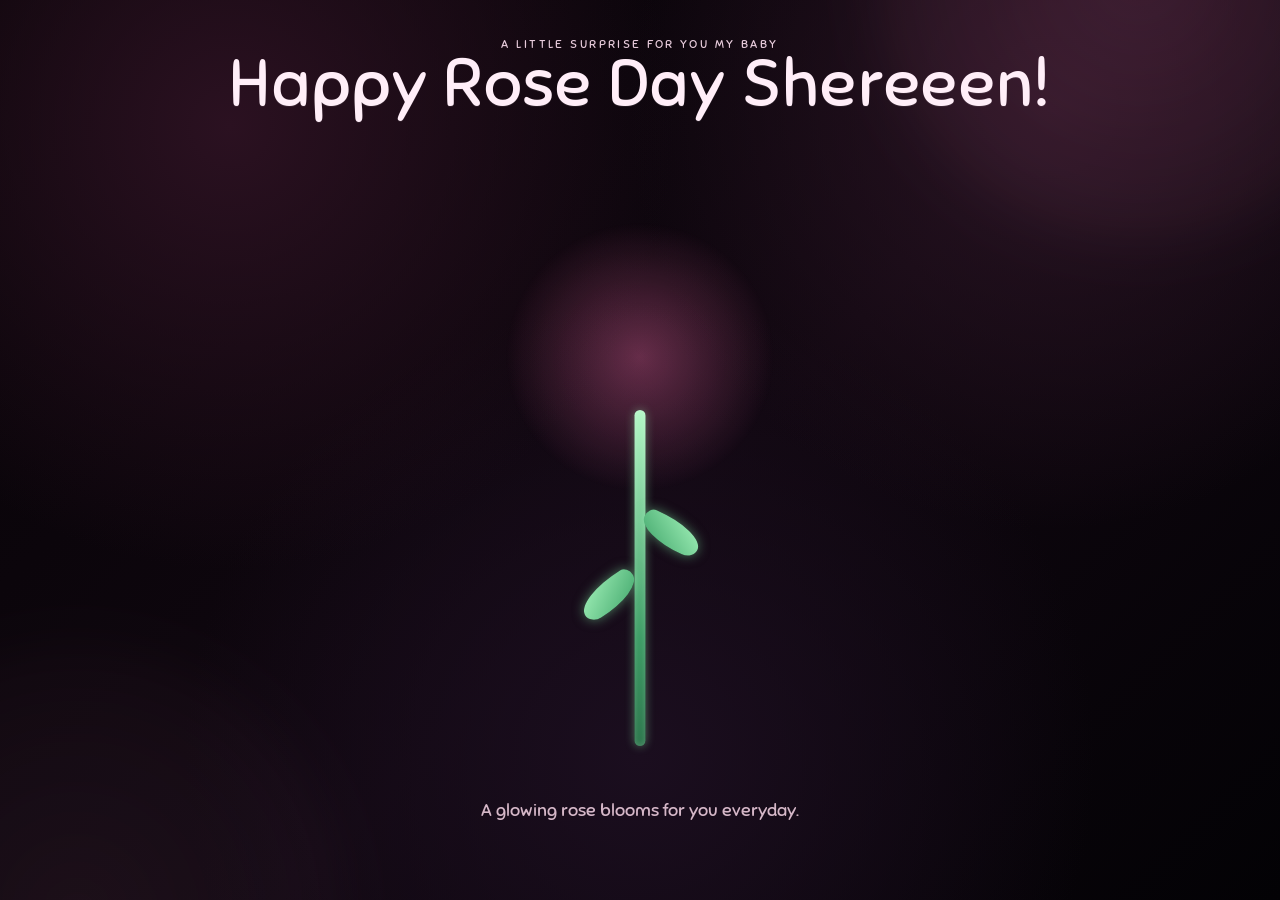
==== rose-day.html @ c00d2309 "first commit" ====
﻿<!DOCTYPE html>
<html lang="en">
<head>
<meta charset="UTF-8">
<meta name="viewport" content="width=device-width, initial-scale=1.0">
<title>Rose Day</title>
<style>
@import url("https://fonts.googleapis.com/css2?family=Sniglet:wght@400;800&display=swap");

:root{
  --bg-1:#060306;
  --bg-2:#100710;
  --bg-3:#030205;
  --pink-100:#ffeef8;
  --pink-200:#ffd7eb;
  --pink-300:#ffb6d8;
  --pink-400:#ff7db9;
  --pink-500:#de4f92;
  --rose-red:#be145f;
  --leaf-1:#88db9d;
  --leaf-2:#2f8c58;
  --ink:#fff6fb;
  --panel:rgba(255, 255, 255, 0.08);
  --panel-stroke:rgba(255, 255, 255, 0.2);
  --shadow:0 16px 40px rgba(0, 0, 0, .48);
}

*{
  box-sizing:border-box;
}

html,
body{
  margin:0;
  width:100%;
  height:100%;
  min-height:100dvh;
  overflow:hidden;
}

body{
  font-family:"Sniglet", "Comic Sans MS", cursive;
  color:var(--ink);
  background:
    radial-gradient(circle at 18% 14%, #2b1121 0%, transparent 34%),
    radial-gradient(circle at 82% 12%, #281322 0%, transparent 32%),
    radial-gradient(circle at 50% 84%, #1b0e1f 0%, transparent 46%),
    linear-gradient(135deg, var(--bg-1), var(--bg-2) 54%, var(--bg-3) 100%);
}

body::before,
body::after{
  content:"";
  position:fixed;
  width:42vmax;
  height:42vmax;
  border-radius:50%;
  pointer-events:none;
  filter:blur(22px);
  opacity:.24;
  mix-blend-mode:screen;
}

body::before{
  top:-23vmax;
  right:-10vmax;
  background:radial-gradient(circle, rgba(255,116,176,.55), rgba(255,116,176,0));
  animation:drift 14s ease-in-out infinite alternate;
}

body::after{
  bottom:-22vmax;
  left:-15vmax;
  background:radial-gradient(circle, rgba(255,150,202,.25), rgba(255,150,202,0));
  animation:drift 16s ease-in-out infinite alternate-reverse;
}

.ambient{
  position:fixed;
  inset:0;
  overflow:hidden;
  pointer-events:none;
  z-index:0;
}

#particleField .particle{
  position:absolute;
  bottom:-12vh;
  width:var(--size);
  height:var(--size);
  border-radius:50%;
  background:rgba(255, 232, 245, .82);
  box-shadow:0 0 12px rgba(255, 182, 220, .85);
  left:var(--left);
  opacity:.3;
  animation:particleFloat var(--dur) linear infinite;
  animation-delay:var(--delay);
}

#heartField{
  opacity:0;
  transition:opacity .8s ease;
}

body.after-first #heartField{
  opacity:.92;
}

.heartParticle{
  position:absolute;
  bottom:-14vh;
  width:var(--size);
  height:var(--size);
  left:var(--left);
  transform:rotate(45deg);
  background:linear-gradient(145deg, #ffcae4, #ff6db4);
  border-radius:3px;
  opacity:.7;
  filter:drop-shadow(0 0 10px rgba(255, 121, 184, .7));
  animation:heartFloat var(--dur) linear infinite;
  animation-delay:var(--delay);
}

.heartParticle::before,
.heartParticle::after{
  content:"";
  position:absolute;
  width:100%;
  height:100%;
  border-radius:50%;
  background:inherit;
}

.heartParticle::before{
  left:-50%;
}

.heartParticle::after{
  top:-50%;
}

.scene{
  position:absolute;
  inset:0;
  display:flex;
  flex-direction:column;
  align-items:center;
  justify-content:center;
  gap:16px;
  padding:
    calc(22px + env(safe-area-inset-top))
    calc(22px + env(safe-area-inset-right))
    calc(22px + env(safe-area-inset-bottom))
    calc(22px + env(safe-area-inset-left));
  overflow-y:auto;
  overflow-x:hidden;
  -webkit-overflow-scrolling:touch;
  overscroll-behavior:contain;
  opacity:0;
  pointer-events:none;
  transition:opacity .95s ease;
  z-index:1;
}

.scene > *{
  flex-shrink:0;
}

.scene.active{
  opacity:1;
  pointer-events:auto;
}

.sceneTag{
  margin:0;
  text-transform:uppercase;
  letter-spacing:.2em;
  font-size:.76rem;
  color:rgba(255, 225, 242, .9);
}

.sceneTitle{
  margin:0;
  font-family:"Sniglet", "Comic Sans MS", cursive;
  font-weight:400;
  font-size:clamp(2.3rem, 6.7vw, 4.2rem);
  letter-spacing:.02em;
  line-height:.95;
  color:var(--pink-100);
  text-shadow:0 1px 0 rgba(255, 255, 255, .08);
}

.panel{
  width:min(94vw, 970px);
  border-radius:30px;
  border:1px solid var(--panel-stroke);
  background:linear-gradient(165deg, rgba(255,255,255,.12), rgba(255,255,255,.04));
  box-shadow:var(--shadow);
  backdrop-filter:blur(6px);
  padding:26px clamp(16px, 3.7vw, 34px);
}

button.nextBtn{
  margin-top:16px;
  padding:11px 22px;
  border:none;
  border-radius:999px;
  font-family:"Sniglet", "Comic Sans MS", cursive;
  font-size:.95rem;
  font-weight:800;
  letter-spacing:.04em;
  text-transform:uppercase;
  color:#4e1730;
  background:linear-gradient(130deg, #ffe5f4, #ffbedf);
  box-shadow:
    0 0 0 1px rgba(255, 255, 255, .35) inset,
    0 6px 14px rgba(255, 96, 170, .28);
  cursor:pointer;
  transition:transform .2s ease, box-shadow .2s ease, opacity .2s ease;
}

button.nextBtn:hover{
  transform:translateY(-2px);
  box-shadow:
    0 0 0 1px rgba(255, 255, 255, .4) inset,
    0 8px 16px rgba(255, 96, 170, .35);
}

button.nextBtn:active{
  transform:translateY(0);
}

button.nextBtn:disabled{
  opacity:.45;
  cursor:not-allowed;
  transform:none;
}

#scene1{
  justify-content:flex-start;
  padding-top:36px;
}

.hero{
  text-align:center;
  margin-bottom:8px;
}

#roseStage{
  position:relative;
  width:min(92vw, 450px);
  height:min(74vh, 640px);
}

#roseAura{
  position:absolute;
  left:50%;
  top:34%;
  width:280px;
  height:280px;
  transform:translate(-50%, -50%);
  border-radius:50%;
  background:radial-gradient(circle, rgba(255,112,175,.36), rgba(255,112,175,0) 68%);
  animation:pulse 2.7s ease-in-out infinite;
}

#stem{
  position:absolute;
  left:50%;
  bottom:34px;
  width:11px;
  height:0;
  transform:translateX(-50%);
  border-radius:999px;
  background:linear-gradient(180deg, #b2f8c5, #3c9c64 68%, #2b754b 100%);
  box-shadow:
    0 0 10px rgba(148, 238, 173, .46),
    inset 0 0 6px rgba(255,255,255,.22);
  transition:height 3.45s cubic-bezier(.18,.82,.26,1);
}

.leaf{
  position:absolute;
  width:62px;
  height:30px;
  border-radius:86% 14% 80% 20% / 65% 35% 65% 35%;
  background:linear-gradient(145deg, #a3f2ba, #42a76c);
  box-shadow:0 0 12px rgba(130, 236, 164, .5);
  opacity:0;
  transition:opacity 1.1s ease 1s;
}

.leaf.left{
  left:50%;
  bottom:170px;
  transform:translateX(-100%) rotate(-32deg);
}

.leaf.right{
  left:50%;
  bottom:232px;
  transform:translateX(0) rotate(24deg) scaleX(-1);
}

#scene1.bloomed .leaf{
  opacity:1;
}

#roseHead{
  position:absolute;
  left:50%;
  top:34%;
  width:280px;
  height:280px;
  transform:translate(-50%, -50%);
  pointer-events:none;
  filter:drop-shadow(0 0 14px rgba(255, 93, 163, .34));
}

.petal{
  position:absolute;
  left:50%;
  top:50%;
  width:54px;
  height:72px;
  border-radius:54% 54% 44% 44% / 72% 72% 34% 34%;
  background:radial-gradient(circle at 35% 26%, #fff4fa 0%, #ffc7e1 45%, #f362a5 74%, #ad255d 100%);
  box-shadow:
    inset -3px -8px 10px rgba(108, 17, 56, .28),
    0 0 8px rgba(255, 114, 180, .24);
  transform-origin:50% 78%;
  opacity:0;
  will-change:transform;
}

.sceneHint{
  margin:2px 0 0 0;
  font-size:1.15rem;
  color:rgba(255, 221, 238, .82);
  text-shadow:none;
}

#scene2 .panel{
  text-align:center;
  width:min(92vw, 700px);
}

#tapFlowerWrap{
  display:flex;
  justify-content:center;
  margin-top:6px;
}

#tapFlower{
  position:relative;
  width:240px;
  height:260px;
  border:none;
  background:transparent;
  cursor:pointer;
  padding:0;
}

#tapFlower::before{
  content:"";
  position:absolute;
  left:50%;
  top:34%;
  width:142px;
  height:142px;
  transform:translate(-50%, -50%);
  border-radius:50%;
  background:radial-gradient(circle, rgba(255,145,200,.3), rgba(255,145,200,0) 70%);
}

#tapFlower.pulse{
  animation:tapPulse .3s ease;
}

.tapStem{
  position:absolute;
  left:50%;
  bottom:24px;
  width:9px;
  height:145px;
  transform:translateX(-50%);
  border-radius:999px;
  background:linear-gradient(180deg, #9aefb4, #2b8752);
  box-shadow:0 0 9px rgba(134, 234, 163, .42);
}

.tapStem::before,
.tapStem::after{
  content:"";
  position:absolute;
  width:42px;
  height:21px;
  border-radius:86% 14% 80% 20% / 65% 35% 65% 35%;
  background:linear-gradient(145deg, #a7f8c0, #47ab71);
}

.tapStem::before{
  right:3px;
  top:58px;
  transform:rotate(-32deg);
}

.tapStem::after{
  left:3px;
  top:92px;
  transform:rotate(28deg) scaleX(-1);
}

.tapHead{
  position:absolute;
  left:50%;
  top:35%;
  width:162px;
  height:162px;
  transform:translate(-50%, -50%);
  filter:drop-shadow(0 0 12px rgba(255, 104, 176, .36));
}

.tapPetal{
  position:absolute;
  left:50%;
  top:50%;
  width:28px;
  height:42px;
  border-radius:54% 54% 42% 42% / 70% 70% 30% 30%;
  background:radial-gradient(circle at 36% 24%, #fff4fb 0%, #ffc8e3 42%, #f46ea9 76%, #b92f6b 100%);
  box-shadow:0 0 5px rgba(255, 126, 189, .24);
  transform-origin:50% 82%;
}

.tapCenter{
  position:absolute;
  left:50%;
  top:50%;
  width:36px;
  height:36px;
  transform:translate(-50%, -50%);
  border-radius:50%;
  background:radial-gradient(circle at 30% 30%, #ffe6f4, #ff94c7 65%, #d04a84);
  box-shadow:0 0 8px rgba(255, 122, 185, .28);
}

#tapPrompt{
  margin:8px 0 0 0;
  color:rgba(255, 226, 241, .88);
  font-size:1rem;
}

.tapMessage{
  margin:8px auto 0 auto;
  min-height:64px;
  max-width:560px;
  padding:10px 14px;
  border-radius:16px;
  border:1px solid rgba(255,255,255,.25);
  background:rgba(255,255,255,.12);
  color:#fff8fc;
  font-size:1.18rem;
  line-height:1.25;
  opacity:.45;
  transform:translateY(4px);
  transition:opacity .28s ease, transform .28s ease;
}

.tapMessage.show{
  opacity:1;
  transform:translateY(0);
}

#scene3 .panel{
  width:min(92vw, 640px);
  text-align:center;
}

#envelopeWrap{
  position:relative;
  width:min(84vw, 370px);
  height:min(52vw, 228px);
  margin:8px auto 0 auto;
  perspective:1100px;
  cursor:pointer;
}

#envBody{
  position:absolute;
  inset:0;
  border-radius:12px;
  background:linear-gradient(155deg, #fff6fb, #ffd9eb);
  box-shadow:0 14px 30px rgba(42, 5, 22, .42);
  overflow:hidden;
}

#envBody::before{
  content:"";
  position:absolute;
  left:0;
  right:0;
  bottom:0;
  margin:auto;
  width:90%;
  height:68%;
  clip-path:polygon(0 0, 50% 68%, 100% 0, 100% 100%, 0 100%);
  background:#ffc8e1;
}

#envFlap{
  position:absolute;
  inset:0;
  border-radius:12px;
  background:linear-gradient(180deg, #ffd6e8, #ffb6d7);
  clip-path:polygon(0 0, 100% 0, 50% 62%);
  transform-origin:50% 0%;
  transition:transform .9s ease;
  z-index:4;
  backface-visibility:hidden;
}

#seal{
  position:absolute;
  left:50%;
  top:44%;
  width:44px;
  height:44px;
  transform:translate(-50%, -50%);
  border-radius:50%;
  background:radial-gradient(circle at 30% 30%, #ffd6ea, #f55b9e 70%, #bd1c63);
  box-shadow:0 0 16px rgba(247, 101, 165, .62);
  z-index:5;
  transition:opacity .45s ease, transform .45s ease;
}

#seal::before{
  content:"\2764";
  position:absolute;
  inset:0;
  display:grid;
  place-items:center;
  color:#fff1f8;
  font-size:1rem;
}

#letterCard{
  margin:14px auto 0 auto;
  width:min(86vw, 520px);
  max-height:0;
  overflow:hidden;
  opacity:0;
  transform:translateY(16px) scale(.95);
  padding:0 16px;
  border-radius:16px;
  background:linear-gradient(160deg, rgba(255,255,255,.92), rgba(255,239,247,.96));
  color:#732247;
  text-align:left;
  font-size:1.05rem;
  line-height:1.35;
  white-space:pre-line;
  box-shadow:0 14px 24px rgba(42, 8, 25, .25);
  transition:max-height .9s ease, opacity .55s ease .2s, transform .55s ease .2s, padding .5s ease;
}

.letterPanel.opened #envFlap{
  transform:rotateX(168deg);
}

.letterPanel.opened #seal{
  opacity:0;
  transform:translate(-50%, -48%) scale(.75);
}

.letterPanel.opened #letterCard{
  max-height:min(66vh, 420px);
  overflow-y:auto;
  -webkit-overflow-scrolling:touch;
  opacity:1;
  transform:translateY(0) scale(1);
  padding:16px 16px;
}

.nextHint{
  margin:6px 0 0 0;
  font-size:.92rem;
  color:rgba(255, 222, 239, .88);
}

#scene4 .panel,
#scene6 .panel,
#scene7 .panel{
  width:min(94vw, 980px);
}

.grid{
  display:grid;
  grid-template-columns:repeat(auto-fit, minmax(220px, 1fr));
  gap:18px;
  width:100%;
}

.songCard,
.featureCard,
.noteCard{
  border-radius:20px;
  border:1px solid rgba(255,255,255,.22);
  background:linear-gradient(150deg, rgba(255,255,255,.2), rgba(255,255,255,.08));
  box-shadow:0 12px 28px rgba(19, 2, 12, .45);
}

.songCard{
  padding:18px;
}

.songCard h4,
.featureCard p,
.quoteText,
.noteCard h4{
  font-family:"Sniglet", "Comic Sans MS", cursive;
  font-weight:400;
  letter-spacing:.02em;
}

.songCard h4{
  margin:0 0 5px 0;
  font-size:1.5rem;
  color:#ffe8f4;
}

.songCard p{
  margin:0 0 12px 0;
  color:rgba(255, 226, 241, .86);
}

.songControls{
  display:grid;
  grid-template-columns:auto 1fr auto;
  align-items:center;
  gap:10px;
}

.playBtn{
  border:none;
  border-radius:999px;
  padding:7px 11px;
  min-width:66px;
  font-family:"Sniglet", "Comic Sans MS", cursive;
  font-size:.8rem;
  background:#ffd6ea;
  color:#5a1e3a;
  cursor:pointer;
}

.progress{
  position:relative;
  height:8px;
  border-radius:999px;
  background:rgba(255, 255, 255, .2);
  overflow:hidden;
  cursor:pointer;
}

.progressFill{
  position:absolute;
  inset:0 auto 0 0;
  width:0%;
  border-radius:inherit;
  background:linear-gradient(90deg, #ff9ecf, #ff6fae);
}

.timeLabel{
  min-width:78px;
  text-align:right;
  font-size:.76rem;
  color:rgba(255, 234, 246, .86);
}

.songAudio{
  display:none;
}

#scene5 .panel{
  width:min(92vw, 760px);
  text-align:center;
}

.messageStack{
  display:grid;
  grid-template-columns:1fr;
  gap:12px;
  margin-top:8px;
}

.noteCard{
  padding:12px 14px;
  text-align:left;
  opacity:0;
  transform:translateY(10px) scale(.98);
}

.noteCard h4{
  margin:0 0 4px 0;
  font-size:1.05rem;
  color:var(--pink-100);
}

.noteCard p{
  margin:0;
  color:rgba(255, 235, 245, .9);
  line-height:1.25;
}

#scene5.active .noteCard{
  animation:noteIn .62s forwards;
  animation-delay:var(--delay);
}

#scene7 .panel{
  width:min(92vw, 900px);
  text-align:center;
}

.galleryGrid{
  display:grid;
  grid-template-columns:repeat(auto-fit, minmax(170px, 1fr));
  gap:14px;
  margin-top:8px;
}

.galleryCard{
  border-radius:16px;
  border:1px solid rgba(255, 255, 255, .2);
  overflow:hidden;
  background:linear-gradient(160deg, rgba(255,255,255,.14), rgba(255,255,255,.06));
}

.galleryCard img{
  width:100%;
  height:165px;
  object-fit:cover;
  display:block;
}

.galleryCard p{
  margin:0;
  padding:8px 10px;
  font-size:.95rem;
  color:rgba(255, 236, 246, .92);
}

#scene8 .panel{
  width:min(92vw, 760px);
  text-align:center;
}

.quoteText{
  margin:8px auto 4px auto;
  font-size:clamp(1.6rem, 3.4vw, 2.3rem);
  line-height:1.2;
  color:#fff6fb;
  text-shadow:0 1px 0 rgba(255, 255, 255, .08);
}

.quoteAuthor{
  margin:0;
  font-size:1rem;
  color:rgba(255, 220, 239, .86);
}

.featureCard{
  overflow:hidden;
  opacity:0;
  transform:translateY(14px);
  animation:cardIn .75s forwards;
}

.featureCard img{
  width:100%;
  height:220px;
  object-fit:cover;
}

.featureCard p{
  margin:0;
  padding:12px;
  font-size:1.23rem;
  color:#fff2fa;
}

@keyframes pulse{
  0%,100%{ transform:translate(-50%, -50%) scale(1); opacity:.72; }
  50%{ transform:translate(-50%, -50%) scale(1.08); opacity:1; }
}

@keyframes tapPulse{
  0%{ transform:scale(1); }
  50%{ transform:scale(1.04); }
  100%{ transform:scale(1); }
}

@keyframes cardIn{
  to{ opacity:1; transform:translateY(0); }
}

@keyframes noteIn{
  to{ opacity:1; transform:translateY(0) scale(1); }
}

@keyframes particleFloat{
  0%{ transform:translate3d(0, 0, 0) scale(.8); opacity:0; }
  10%{ opacity:.45; }
  90%{ opacity:.32; }
  100%{ transform:translate3d(var(--drift), -118vh, 0) scale(1.15); opacity:0; }
}

@keyframes heartFloat{
  0%{ transform:translate3d(0, 0, 0) rotate(45deg) scale(.72); opacity:0; }
  12%{ opacity:.74; }
  100%{ transform:translate3d(var(--drift), -122vh, 0) rotate(45deg) scale(1.1); opacity:0; }
}

@keyframes drift{
  0%{ transform:translate3d(0, 0, 0); }
  100%{ transform:translate3d(14px, -18px, 0); }
}

@media (max-width:740px){
  .scene{
    gap:12px;
    justify-content:flex-start;
    padding:
      calc(14px + env(safe-area-inset-top))
      calc(14px + env(safe-area-inset-right))
      calc(14px + env(safe-area-inset-bottom))
      calc(14px + env(safe-area-inset-left));
  }
  .sceneTitle{ font-size:clamp(1.9rem, 9vw, 2.8rem); }
  .sceneHint{ font-size:1rem; text-align:center; }
  #scene1{ padding-top:calc(24px + env(safe-area-inset-top)); }
  #roseStage{ height:min(69vh, 540px); }
  #stem{ bottom:10px; }
  .panel{ border-radius:24px; padding:18px 14px; }
  .grid{ grid-template-columns:1fr; gap:12px; }
  .songControls{ grid-template-columns:auto 1fr; }
  .timeLabel{ grid-column:1 / -1; text-align:left; min-width:0; }
  #tapFlower{ width:210px; height:240px; }
  .tapMessage{ min-height:76px; font-size:1.05rem; }
  #letterCard{ font-size:.98rem; }
  .featureCard img{ height:176px; }
  .galleryCard img{ height:145px; }
  #scene8{ justify-content:center; }
}

@media (max-width:480px){
  .sceneTag{ font-size:.68rem; letter-spacing:.14em; }
  .panel{ border-radius:20px; padding:16px 12px; }
  button.nextBtn{ width:100%; max-width:260px; }
  #roseAura,
  #roseHead{ width:232px; height:232px; }
  .leaf.left{ bottom:148px; }
  .leaf.right{ bottom:198px; }
  #tapFlower{ width:188px; height:216px; }
  .tapHead{ width:146px; height:146px; }
  .tapStem{ height:126px; }
  #envelopeWrap{
    width:min(90vw, 330px);
    height:min(56vw, 204px);
  }
  .galleryGrid{ grid-template-columns:1fr; }
  .featureCard p{ font-size:1.08rem; }
}

@media (max-height:760px){
  .scene{ justify-content:flex-start; }
  #scene1{ padding-top:calc(18px + env(safe-area-inset-top)); }
  #roseStage{ height:min(62vh, 500px); }
  #scene8{ justify-content:center; }
}

@media (max-height:620px){
  #roseStage{ height:min(58vh, 430px); }
  #letterCard{
    font-size:.94rem;
    max-height:min(70vh, 420px);
  }
  #scene8{ justify-content:center; }
}

@media (max-height:500px) and (orientation:landscape){
  .scene{ gap:10px; }
  .sceneTitle{ font-size:clamp(1.5rem, 5vw, 2.2rem); }
  #roseStage{ height:min(72vh, 360px); }
  #tapFlower{ width:170px; height:190px; }
}
</style>
</head>
<body>
<div class="ambient" id="particleField"></div>
<div class="ambient" id="heartField"></div>

<div class="scene active" id="scene1">
  <div class="hero">
    <p class="sceneTag">A little surprise for you my baby</p>
    <h1 class="sceneTitle">Happy Rose Day Shereeen!</h1>
  </div>
  <div id="roseStage">
    <div id="roseAura"></div>
    <div id="stem"></div>
    <div class="leaf left"></div>
    <div class="leaf right"></div>
    <div id="roseHead"></div>
  </div>
  <p class="sceneHint">A glowing rose blooms for you everyday.</p>
</div>

<div class="scene" id="scene2">
  <div class="panel">
    <p class="sceneTag">Tap the bloom</p>
    <h2 class="sceneTitle">A Soft Thought</h2>
    <div id="tapFlowerWrap">
      <button id="tapFlower" type="button" aria-label="Tap flower for message">
        <div class="tapStem"></div>
        <div class="tapHead" id="tapHead"></div>
      </button>
    </div>
    <p id="tapPrompt">Tap the flower and collect cute thoughts.</p>
    <p class="tapMessage" id="tapMessage">Your first tiny message is waiting.</p>
    <button class="nextBtn" id="softNextBtn" onclick="nextScene()" disabled>Continue</button>
  </div>
</div>

<div class="scene" id="scene3">
  <div class="panel letterPanel" id="letterPanel">
    <p class="sceneTag">Sealed with love</p>
    <h2 class="sceneTitle">A Little Letter</h2>
    <div id="envelopeWrap" aria-label="Open letter" role="button" tabindex="0">
      <div id="envBody"></div>
      <div id="envFlap"></div>
      <div id="seal"></div>
    </div>
    <div id="letterCard"></div>
    <p class="nextHint" id="letterHint">Tap the envelope</p>
  </div>
</div>

<div class="scene" id="scene4">
  <div class="panel">
    <p class="sceneTag">Playful playlist</p>
    <h2 class="sceneTitle">Songs For Us</h2>
    <div class="grid" id="songsGrid"></div>
    <button class="nextBtn" onclick="nextScene()">Next</button>
  </div>
</div>

<div class="scene" id="scene5">
  <div class="panel">
    <p class="sceneTag">Five tiny notes</p>
    <h2 class="sceneTitle">Just For You</h2>
    <div class="messageStack" id="messageStack"></div>
    <button class="nextBtn" onclick="nextScene()">Next</button>
  </div>
</div>

<div class="scene" id="scene6">
  <div class="panel">
    <p class="sceneTag">Everyday magic</p>
    <h2 class="sceneTitle">What I Adore</h2>
    <div class="grid" id="featuresGrid"></div>
    <button class="nextBtn" onclick="nextScene()">Next</button>
  </div>
</div>

<div class="scene" id="scene7">
  <div class="panel">
    <p class="sceneTag">Tiny memories</p>
    <h2 class="sceneTitle">Favorite Gallery</h2>
    <div class="galleryGrid" id="galleryGrid"></div>
    <button class="nextBtn" onclick="nextScene()">Next</button>
  </div>
</div>

<div class="scene" id="scene8">
  <div class="panel">
    <p class="sceneTag">A quote screen</p>
    <h2 class="sceneTitle">One Sweet Quote</h2>
    <blockquote class="quoteText" id="quoteText"></blockquote>
    <p class="quoteAuthor" id="quoteAuthor"></p>
  </div>
</div>

<script>
const CONFIG = {
  loveLetter:
`My love,

I do not know how to write something perfect,
but I know exactly how you make me feel.

You make my ordinary days feel gentle.
You make silence feel safe.
You make smiles come naturally.
You make my heart race.
You make me feel loved and cared for.
And most importantly you make me feel understood and seen.
Thank you for everything Shereen.

This rose blooms today only because of you.

Always yours.`,
  tapMessages: [
    "You make my day feel warmer in seconds.",
    "Your smile is my favorite weather.",
    "Even silence feels cozy with you.",
    "You turn little moments into memories.",
    "You are my softest, happiest thought.",
    "Your laugh is my instant comfort.",
    "I still blush when I think of you."
  ],
  notes: [
    "I adore how your eyes are so shiny.",
    "You make hard days feel soft and manageable.",
    "Your presence feels like home to my heart.",
    "You are always beautiful, even in ordinary moments and the low days.",
    "Thank you for being you. Every single day."
  ],
  quote: {
    text: "In all the world, there is no heart for me like yours.",
    author: "- Maya Angelou"
  },
  songs: [
    { title: "Chaandni", artist: "Sufr", file: "audio/chaandni.mp3" },
    { title: "Bargad", artist: "Arpit", file: "audio/bargad.mp3" }
  ],
  features: [
    { image: "images/eyes.png", caption: "Her eyes" },
    { image: "images/smiles.png", caption: "Her smile" },
    { image: "images/cuteness.png", caption: "Her cuteness" }
  ],
  gallery: [
    { image: "images/faveyes.png", caption: "My favorite eyes" },
    { image: "images/softsmile.png", caption: "That soft smile" },
    { image: "images/shocked.png", caption: "Her with glasses" },
    { image: "images/hawt.png", caption: "Her being hawt ash" }
  ]
};

let current = 0;
const scenes = document.querySelectorAll(".scene");

function showScene(index){
  scenes.forEach((scene) => scene.classList.remove("active"));
  scenes[index].classList.add("active");
  current = index;
  document.body.classList.toggle("after-first", index > 0);
}

function nextScene(){
  if(current < scenes.length - 1){
    showScene(current + 1);
  }
}

const stem = document.getElementById("stem");
const roseHead = document.getElementById("roseHead");
const scene1 = document.getElementById("scene1");

function bloomRose(){
  stem.style.height = "336px";
  scene1.classList.add("bloomed");
  setTimeout(createPetals, 3350);
}

function createPetals(){
  roseHead.innerHTML = "";
  const rings = [
    { count: 7, radius: 14, scale: 0.68, angleOffset: 4 },
    { count: 10, radius: 30, scale: 0.82, angleOffset: 10 },
    { count: 14, radius: 49, scale: 0.95, angleOffset: 0 },
    { count: 18, radius: 69, scale: 1.08, angleOffset: 8 }
  ];

  let step = 0;

  rings.forEach((ring, ringIndex) => {
    for(let i = 0; i < ring.count; i++){
      const petal = document.createElement("div");
      petal.className = "petal";
      roseHead.appendChild(petal);

      const angleDeg = (360 / ring.count) * i + ring.angleOffset;
      const angle = angleDeg * (Math.PI / 180);
      const tx = Math.cos(angle) * ring.radius;
      const ty = Math.sin(angle) * ring.radius * 0.84;
      const spin = angleDeg + 90 + ringIndex * 3;

      petal.style.transform = "translate(-50%, -50%) scale(0.12) rotate(-24deg)";

      setTimeout(() => {
        petal.style.transition = "transform 1.65s cubic-bezier(.18,.82,.26,1), opacity .95s ease";
        petal.style.opacity = "1";
        petal.style.transform =
          `translate(-50%, -50%) translate(${tx}px, ${ty}px) rotate(${spin}deg) scale(${ring.scale})`;
      }, step * 65);

      step++;
    }
  });

  for(let i = 0; i < 4; i++){
    const centerPetal = document.createElement("div");
    centerPetal.className = "petal";
    centerPetal.style.width = "42px";
    centerPetal.style.height = "56px";
    centerPetal.style.opacity = "0";
    centerPetal.style.transform = "translate(-50%, -50%) scale(0.1)";
    roseHead.appendChild(centerPetal);

    setTimeout(() => {
      centerPetal.style.transition = "transform 1.2s ease, opacity .8s ease";
      centerPetal.style.opacity = "1";
      centerPetal.style.transform = `translate(-50%, -50%) rotate(${i * 30}deg) scale(.62)`;
    }, step * 60 + i * 70);
  }

  setTimeout(() => nextScene(), step * 65 + 2600);
}

function buildTapFlower(){
  const tapHead = document.getElementById("tapHead");
  tapHead.innerHTML = "";

  const rings = [
    { count: 10, radius: 44, scale: 1 },
    { count: 8, radius: 28, scale: 0.9 }
  ];

  rings.forEach((ring) => {
    for(let i = 0; i < ring.count; i++){
      const p = document.createElement("span");
      p.className = "tapPetal";
      const angleDeg = (360 / ring.count) * i;
      const angle = angleDeg * (Math.PI / 180);
      const x = Math.cos(angle) * ring.radius;
      const y = Math.sin(angle) * ring.radius * 0.86;
      p.style.transform =
        `translate(-50%, -50%) translate(${x}px, ${y}px) rotate(${angleDeg + 90}deg) scale(${ring.scale})`;
      tapHead.appendChild(p);
    }
  });

  const center = document.createElement("span");
  center.className = "tapCenter";
  tapHead.appendChild(center);
}

const tapFlower = document.getElementById("tapFlower");
const tapMessage = document.getElementById("tapMessage");
const tapPrompt = document.getElementById("tapPrompt");
const softNextBtn = document.getElementById("softNextBtn");
let tapMessageIndex = 0;

function revealTapMessage(){
  const message = CONFIG.tapMessages[tapMessageIndex % CONFIG.tapMessages.length];
  tapMessage.textContent = message;
  tapMessage.classList.remove("show");
  void tapMessage.offsetWidth;
  tapMessage.classList.add("show");

  const count = tapMessageIndex + 1;
  tapPrompt.textContent = `Thought ${Math.min(count, CONFIG.tapMessages.length)} of ${CONFIG.tapMessages.length}`;
  tapFlower.classList.add("pulse");
  setTimeout(() => tapFlower.classList.remove("pulse"), 280);

  if(softNextBtn.disabled){
    softNextBtn.disabled = false;
  }

  tapMessageIndex++;
}

tapFlower.addEventListener("click", revealTapMessage);

const envelopeWrap = document.getElementById("envelopeWrap");
const letterPanel = document.getElementById("letterPanel");
const letterCard = document.getElementById("letterCard");
const letterHint = document.getElementById("letterHint");
let letterOpened = false;

letterCard.textContent = CONFIG.loveLetter;

function openLetter(){
  if(letterOpened){
    nextScene();
    return;
  }

  letterOpened = true;
  letterPanel.classList.add("opened");
  letterHint.textContent = "Scroll and read, then tap the envelope again to continue.";
}

envelopeWrap.addEventListener("click", openLetter);
envelopeWrap.addEventListener("keydown", (event) => {
  if(event.key === "Enter" || event.key === " "){
    event.preventDefault();
    openLetter();
  }
});

const songsGrid = document.getElementById("songsGrid");
CONFIG.songs.forEach((song) => {
  const card = document.createElement("div");
  card.className = "songCard";
  card.innerHTML = `
    <h4>${song.title}</h4>
    <p>${song.artist}</p>
    <div class="songControls">
      <button type="button" class="playBtn">Play</button>
      <div class="progress" aria-label="${song.title} progress">
        <div class="progressFill"></div>
      </div>
      <span class="timeLabel">0:00 / 0:00</span>
    </div>
    <audio class="songAudio" preload="metadata" src="${song.file}"></audio>
  `;
  songsGrid.appendChild(card);
  initSongPlayer(card);
});

function formatTime(seconds){
  if(!Number.isFinite(seconds)){
    return "0:00";
  }

  const mins = Math.floor(seconds / 60);
  const secs = Math.floor(seconds % 60);
  return `${mins}:${secs.toString().padStart(2, "0")}`;
}

function pauseOtherPlayers(activeAudio){
  document.querySelectorAll(".songAudio").forEach((audio) => {
    if(audio !== activeAudio){
      audio.pause();
      const card = audio.closest(".songCard");
      if(card){
        const btn = card.querySelector(".playBtn");
        if(btn){
          btn.textContent = "Play";
        }
      }
    }
  });
}

function initSongPlayer(card){
  const playBtn = card.querySelector(".playBtn");
  const progress = card.querySelector(".progress");
  const progressFill = card.querySelector(".progressFill");
  const timeLabel = card.querySelector(".timeLabel");
  const audio = card.querySelector(".songAudio");

  const updateUI = () => {
    const duration = Number.isFinite(audio.duration) ? audio.duration : 0;
    const current = Number.isFinite(audio.currentTime) ? audio.currentTime : 0;
    const percent = duration > 0 ? (current / duration) * 100 : 0;
    progressFill.style.width = `${percent}%`;
    timeLabel.textContent = `${formatTime(current)} / ${formatTime(duration)}`;
  };

  playBtn.addEventListener("click", () => {
    if(audio.paused){
      pauseOtherPlayers(audio);
      const playPromise = audio.play();
      playBtn.textContent = "Pause";
      if(playPromise && typeof playPromise.catch === "function"){
        playPromise.catch(() => {
          playBtn.textContent = "Play";
        });
      }
    }else{
      audio.pause();
      playBtn.textContent = "Play";
    }
  });

  progress.addEventListener("click", (event) => {
    const rect = progress.getBoundingClientRect();
    const ratio = Math.max(0, Math.min(1, (event.clientX - rect.left) / rect.width));
    if(Number.isFinite(audio.duration)){
      audio.currentTime = audio.duration * ratio;
      updateUI();
    }
  });

  audio.addEventListener("loadedmetadata", updateUI);
  audio.addEventListener("timeupdate", updateUI);
  audio.addEventListener("durationchange", updateUI);
  audio.addEventListener("play", () => {
    playBtn.textContent = "Pause";
  });
  audio.addEventListener("pause", () => {
    if(!audio.ended){
      playBtn.textContent = "Play";
    }
  });
  audio.addEventListener("ended", () => {
    playBtn.textContent = "Play";
    updateUI();
  });
}

const messageStack = document.getElementById("messageStack");
CONFIG.notes.forEach((note, i) => {
  const card = document.createElement("div");
  card.className = "noteCard";
  card.style.setProperty("--delay", `${i * 0.14}s`);
  card.innerHTML = `
    <h4>Message ${i + 1}</h4>
    <p>${note}</p>
  `;
  messageStack.appendChild(card);
});

document.getElementById("quoteText").textContent = `\u201C${CONFIG.quote.text}\u201D`;
document.getElementById("quoteAuthor").textContent = CONFIG.quote.author;

const featuresGrid = document.getElementById("featuresGrid");
CONFIG.features.forEach((item, i) => {
  const card = document.createElement("div");
  card.className = "featureCard";
  card.style.animationDelay = `${i * 0.14}s`;
  card.innerHTML = `
    <img src="${item.image}" alt="${item.caption}">
    <p>${item.caption}</p>
  `;
  featuresGrid.appendChild(card);
});

const galleryGrid = document.getElementById("galleryGrid");
CONFIG.gallery.forEach((item) => {
  const card = document.createElement("div");
  card.className = "galleryCard";
  card.innerHTML = `
    <img src="${item.image}" alt="${item.caption}">
    <p>${item.caption}</p>
  `;
  galleryGrid.appendChild(card);
});

function createParticles(){
  const field = document.getElementById("particleField");
  const count = 34;

  for(let i = 0; i < count; i++){
    const p = document.createElement("span");
    p.className = "particle";
    p.style.setProperty("--left", `${Math.random() * 100}%`);
    p.style.setProperty("--size", `${2 + Math.random() * 5}px`);
    p.style.setProperty("--dur", `${8 + Math.random() * 8}s`);
    p.style.setProperty("--delay", `${Math.random() * -14}s`);
    p.style.setProperty("--drift", `${(Math.random() - 0.5) * 80}px`);
    field.appendChild(p);
  }
}

function createHearts(){
  const field = document.getElementById("heartField");
  const count = 16;

  for(let i = 0; i < count; i++){
    const h = document.createElement("span");
    h.className = "heartParticle";
    h.style.setProperty("--left", `${Math.random() * 100}%`);
    h.style.setProperty("--size", `${8 + Math.random() * 14}px`);
    h.style.setProperty("--dur", `${11 + Math.random() * 9}s`);
    h.style.setProperty("--delay", `${Math.random() * -20}s`);
    h.style.setProperty("--drift", `${(Math.random() - 0.5) * 140}px`);
    field.appendChild(h);
  }
}

window.onload = () => {
  createParticles();
  createHearts();
  buildTapFlower();
  bloomRose();
};
</script>
</body>
</html>
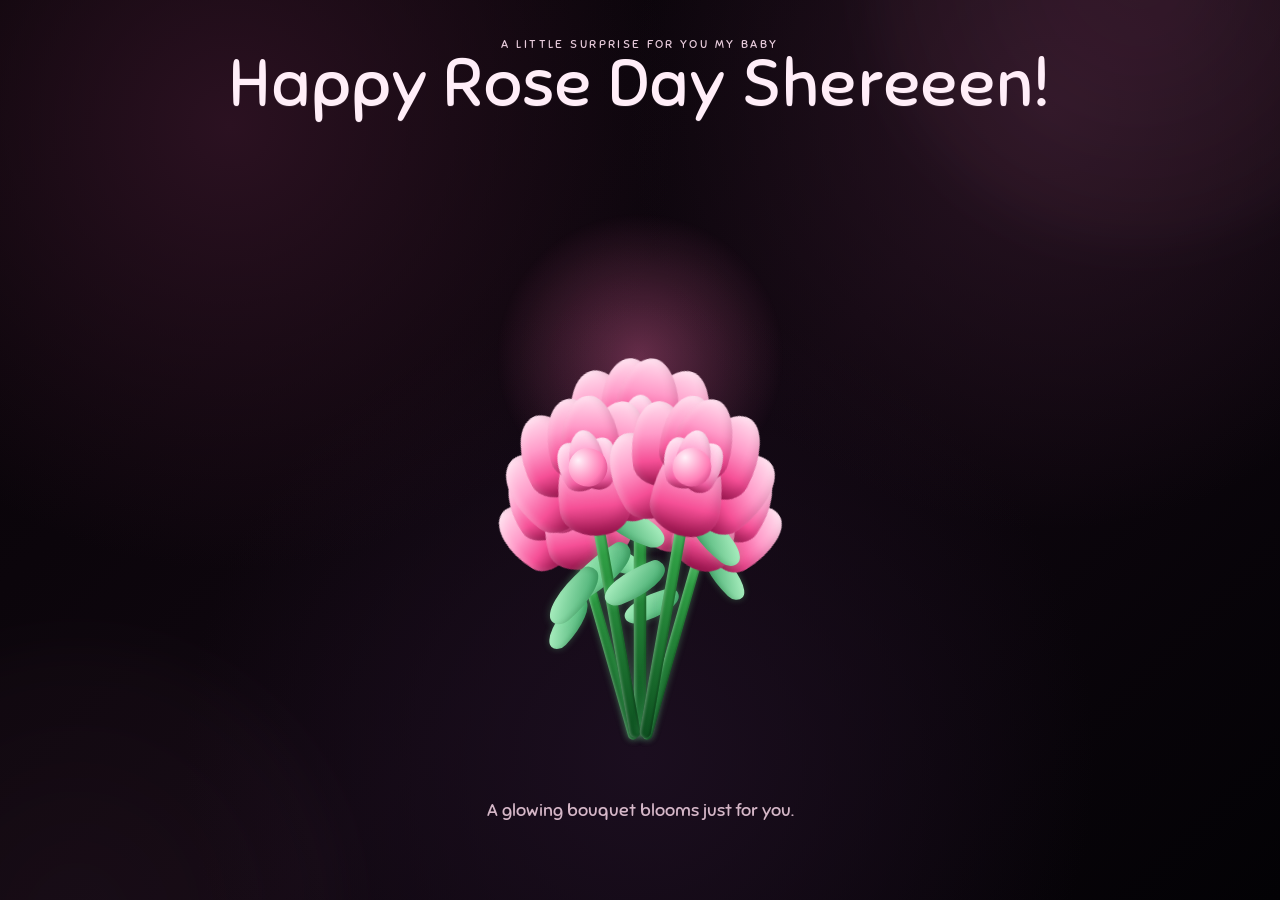
==== commit 0b9dcbf9: "Big Changes" ====
--- a/rose-day.html
+++ b/rose-day.html
@@ -73,6 +73,40 @@
   left:-15vmax;
   background:radial-gradient(circle, rgba(255,150,202,.25), rgba(255,150,202,0));
   animation:drift 16s ease-in-out infinite alternate-reverse;
+}
+
+body.perf-lite::before,
+body.perf-lite::after{
+  filter:blur(14px);
+  opacity:.16;
+}
+
+body.perf-lite .panel{
+  backdrop-filter:none;
+}
+
+body.perf-lite .giftRose{
+  filter:none;
+}
+
+body.perf-lite .giftRose__petal{
+  box-shadow:
+    inset -5px -8px 10px rgba(125, 14, 65, .24),
+    inset 3px 4px 8px rgba(255, 246, 252, .22);
+}
+
+body.perf-lite .giftRose__light{
+  display:none;
+}
+
+body.perf-lite #particleField .particle{
+  box-shadow:none;
+  opacity:.22;
+}
+
+body.perf-lite .heartParticle{
+  filter:none;
+  opacity:.52;
 }
 
 .ambient{
@@ -248,7 +282,7 @@
 
 #roseStage{
   position:relative;
-  width:min(92vw, 450px);
+  width:min(92vw, 460px);
   height:min(74vh, 640px);
 }
 
@@ -256,81 +290,213 @@
   position:absolute;
   left:50%;
   top:34%;
-  width:280px;
-  height:280px;
+  width:300px;
+  height:300px;
   transform:translate(-50%, -50%);
   border-radius:50%;
   background:radial-gradient(circle, rgba(255,112,175,.36), rgba(255,112,175,0) 68%);
   animation:pulse 2.7s ease-in-out infinite;
 }
 
-#stem{
+.giftBouquet{
+  position:absolute;
+  inset:0;
+  pointer-events:none;
+  transform-origin:bottom center;
+}
+
+.giftRose{
+  position:absolute;
+  left:calc(50% + var(--x, 0px));
+  bottom:var(--bottom, 18px);
+  width:var(--w, 280px);
+  height:var(--h, 520px);
+  transform:translateX(-50%) scale(var(--scale, .84)) rotate(var(--tilt, 0deg));
+  transform-origin:bottom center;
+  pointer-events:none;
+  filter:drop-shadow(0 0 16px rgba(255, 72, 151, .34));
+  z-index:var(--z, 3);
+}
+
+.giftRose.fromCenter{
+  left:50% !important;
+  transform:translateX(-50%) scale(var(--scale, .84)) rotate(var(--tilt, 0deg));
+  opacity:0;
+}
+
+#scene1.bloomed #giftBouquet .giftRose.fromCenter{
+  animation:giftRoseFromCenter 1.28s cubic-bezier(.2,.84,.24,1) both;
+  animation-delay:calc(var(--rose-delay, 0s) + .06s);
+}
+
+#scene2.active #tapBouquet .giftRose.fromCenter{
+  animation:giftRoseFromCenter 1.12s cubic-bezier(.2,.84,.24,1) both;
+  animation-delay:calc(var(--rose-delay, 0s) + .02s);
+}
+
+.giftRose__flower{
+  position:absolute;
+  inset:0;
+  transform-origin:bottom center;
+  animation:giftRoseSway 4.4s ease-in-out infinite;
+  animation-play-state:paused;
+}
+
+#scene1.bloomed .giftRose__flower,
+#scene2.active .giftRose.is-live .giftRose__flower{
+  animation-play-state:running;
+}
+
+.giftRose__head{
   position:absolute;
   left:50%;
-  bottom:34px;
-  width:11px;
+  top:92px;
+  width:190px;
+  height:180px;
+  transform:translate(-50%, -12px) scale(.2);
+  opacity:0;
+  animation:giftRoseHeadIn 1.25s cubic-bezier(.18,.82,.26,1) forwards;
+  animation-delay:calc(var(--rose-delay, 0s) + 2.2s);
+  animation-play-state:paused;
+  z-index:4;
+}
+
+#scene1.bloomed .giftRose__head,
+#scene2.active .giftRose.is-live .giftRose__head{
+  animation-play-state:running;
+}
+
+.giftRose__petal{
+  position:absolute;
+  left:50%;
+  top:50%;
+  width:72px;
+  height:98px;
+  border-radius:52% 48% 42% 58% / 70% 72% 28% 30%;
+  background-image:linear-gradient(185deg, #ffe4f1 0%, #ff9bc9 38%, #f54f96 68%, #8f0d43 100%);
+  box-shadow:
+    inset -7px -10px 12px rgba(125, 14, 65, .33),
+    inset 4px 5px 10px rgba(255, 246, 252, .28),
+    0 0 14px rgba(255, 108, 181, .35);
+  opacity:0;
+  transform:translate(-50%, -50%) scale(.08) rotate(var(--rot));
+  animation:giftPetalIn 1.2s cubic-bezier(.16,.88,.22,1) forwards;
+  animation-delay:calc(var(--rose-delay, 0s) + var(--petal-delay));
+  animation-play-state:paused;
+  z-index:4;
+}
+
+#scene1.bloomed .giftRose__petal,
+#scene2.active .giftRose.is-live .giftRose__petal{
+  animation-play-state:running;
+}
+
+.giftRose__petal.core{
+  width:56px;
+  height:76px;
+  background-image:linear-gradient(185deg, #ffe9f5 0%, #ffb4d8 45%, #f35b9f 74%, #951447 100%);
+}
+
+.giftRose__center{
+  position:absolute;
+  left:50%;
+  top:50%;
+  width:44px;
+  height:44px;
+  transform:translate(-50%, -50%) scale(.2);
+  border-radius:50%;
+  background:radial-gradient(circle at 28% 28%, #fff1f9, #ff7db6 62%, #b61d64 100%);
+  box-shadow:0 0 14px rgba(255, 128, 191, .55);
+  opacity:0;
+  animation:giftCenterIn .8s ease forwards;
+  animation-delay:calc(var(--rose-delay, 0s) + 3.25s);
+  animation-play-state:paused;
+  z-index:5;
+}
+
+#scene1.bloomed .giftRose__center,
+#scene2.active .giftRose.is-live .giftRose__center{
+  animation-play-state:running;
+}
+
+.giftRose__stem{
+  position:absolute;
+  left:50%;
+  bottom:28px;
+  width:13px;
   height:0;
   transform:translateX(-50%);
   border-radius:999px;
-  background:linear-gradient(180deg, #b2f8c5, #3c9c64 68%, #2b754b 100%);
+  background-image:linear-gradient(to top, #0d4f1f 0%, #2f9e44 62%, #aaf7bf 100%);
   box-shadow:
-    0 0 10px rgba(148, 238, 173, .46),
-    inset 0 0 6px rgba(255,255,255,.22);
-  transition:height 3.45s cubic-bezier(.18,.82,.26,1);
-}
-
-.leaf{
-  position:absolute;
-  width:62px;
-  height:30px;
+    0 0 10px rgba(120, 237, 155, .35),
+    inset -2px 0 2px rgba(0, 0, 0, .2),
+    inset 2px 0 3px rgba(255, 255, 255, .25);
+  animation:giftStemGrow 2.35s cubic-bezier(.2,.84,.24,1) forwards;
+  animation-delay:calc(var(--rose-delay, 0s) + .1s);
+  animation-play-state:paused;
+  z-index:1;
+}
+
+#scene1.bloomed .giftRose__stem,
+#scene2.active .giftRose.is-live .giftRose__stem{
+  animation-play-state:running;
+}
+
+.giftRose__stemLeaf{
+  position:absolute;
+  width:76px;
+  height:34px;
   border-radius:86% 14% 80% 20% / 65% 35% 65% 35%;
-  background:linear-gradient(145deg, #a3f2ba, #42a76c);
-  box-shadow:0 0 12px rgba(130, 236, 164, .5);
+  background-image:linear-gradient(145deg, #b8f8cb 8%, #42aa6d 84%);
+  box-shadow:
+    inset -4px -2px 6px rgba(13, 79, 31, .2),
+    0 0 10px rgba(120, 237, 155, .28);
   opacity:0;
-  transition:opacity 1.1s ease 1s;
-}
-
-.leaf.left{
+  animation:giftLeafIn 1s ease forwards;
+  animation-play-state:paused;
+  z-index:2;
+}
+
+#scene1.bloomed .giftRose__stemLeaf,
+#scene2.active .giftRose.is-live .giftRose__stemLeaf{
+  animation-play-state:running;
+}
+
+.giftRose__stemLeaf.left{
   left:50%;
-  bottom:170px;
-  transform:translateX(-100%) rotate(-32deg);
-}
-
-.leaf.right{
+  bottom:var(--leaf-left, 182px);
+  transform:translateX(-104%) rotate(-31deg);
+  animation-delay:calc(var(--rose-delay, 0s) + 1.08s);
+}
+
+.giftRose__stemLeaf.right{
   left:50%;
-  bottom:232px;
-  transform:translateX(0) rotate(24deg) scaleX(-1);
-}
-
-#scene1.bloomed .leaf{
-  opacity:1;
-}
-
-#roseHead{
-  position:absolute;
+  bottom:var(--leaf-right, 248px);
+  transform:translateX(2%) rotate(28deg) scaleX(-1);
+  animation-delay:calc(var(--rose-delay, 0s) + 1.32s);
+}
+
+.giftRose__light{
+  position:absolute;
+  bottom:26px;
   left:50%;
-  top:34%;
-  width:280px;
-  height:280px;
-  transform:translate(-50%, -50%);
-  pointer-events:none;
-  filter:drop-shadow(0 0 14px rgba(255, 93, 163, .34));
-}
-
-.petal{
-  position:absolute;
-  left:50%;
-  top:50%;
-  width:54px;
-  height:72px;
-  border-radius:54% 54% 44% 44% / 72% 72% 34% 34%;
-  background:radial-gradient(circle at 35% 26%, #fff4fa 0%, #ffc7e1 45%, #f362a5 74%, #ad255d 100%);
-  box-shadow:
-    inset -3px -8px 10px rgba(108, 17, 56, .28),
-    0 0 8px rgba(255, 114, 180, .24);
-  transform-origin:50% 78%;
+  width:10px;
+  height:10px;
+  margin-left:-5px;
+  border-radius:50%;
+  background:radial-gradient(circle, #ffd7ea 0%, #ff6ba9 70%, rgba(255, 107, 169, 0) 100%);
+  filter:blur(.4px);
   opacity:0;
-  will-change:transform;
+  animation:giftLightFloat 3.8s linear infinite;
+  animation-delay:calc(var(--rose-delay, 0s) + var(--light-delay));
+  animation-play-state:paused;
+  z-index:6;
+}
+
+#scene1.bloomed .giftRose__light,
+#scene2.active .giftRose.is-live .giftRose__light{
+  animation-play-state:running;
 }
 
 .sceneHint{
@@ -353,8 +519,8 @@
 
 #tapFlower{
   position:relative;
-  width:240px;
-  height:260px;
+  width:276px;
+  height:304px;
   border:none;
   background:transparent;
   cursor:pointer;
@@ -365,9 +531,9 @@
   content:"";
   position:absolute;
   left:50%;
-  top:34%;
-  width:142px;
-  height:142px;
+  top:40%;
+  width:188px;
+  height:188px;
   transform:translate(-50%, -50%);
   border-radius:50%;
   background:radial-gradient(circle, rgba(255,145,200,.3), rgba(255,145,200,0) 70%);
@@ -375,6 +541,32 @@
 
 #tapFlower.pulse{
   animation:tapPulse .3s ease;
+}
+
+.tapBouquet{
+  position:relative;
+  width:100%;
+  height:100%;
+  pointer-events:none;
+}
+
+#tapFlower .giftRose{
+  bottom:6px;
+  contain:layout paint;
+}
+
+#tapFlower .tapRose .giftRose__light{
+  display:none;
+}
+
+#tapFlower .tapRose .giftRose__petal{
+  box-shadow:
+    inset -4px -7px 9px rgba(125, 14, 65, .24),
+    inset 3px 4px 8px rgba(255, 246, 252, .2);
+}
+
+#tapFlower .tapRose .giftRose__flower{
+  animation-duration:5.6s;
 }
 
 .tapStem{
@@ -685,6 +877,12 @@
   text-align:center;
 }
 
+.noteHint{
+  margin:4px 0 0 0;
+  font-size:.94rem;
+  color:rgba(255, 224, 240, .86);
+}
+
 .messageStack{
   display:grid;
   grid-template-columns:1fr;
@@ -697,18 +895,67 @@
   text-align:left;
   opacity:0;
   transform:translateY(10px) scale(.98);
+  cursor:pointer;
+  user-select:none;
+  overflow:hidden;
+  transition:border-color .2s ease, background .2s ease, box-shadow .2s ease;
+}
+
+.noteCard:hover{
+  border-color:rgba(255, 224, 240, .5);
+  background:linear-gradient(150deg, rgba(255,255,255,.26), rgba(255,255,255,.11));
+}
+
+.noteCard:focus-visible{
+  outline:2px solid rgba(255, 216, 236, .9);
+  outline-offset:2px;
 }
 
 .noteCard h4{
   margin:0 0 4px 0;
   font-size:1.05rem;
   color:var(--pink-100);
+  display:flex;
+  align-items:center;
+  justify-content:space-between;
+  gap:10px;
+}
+
+.noteToggle{
+  display:inline-grid;
+  place-items:center;
+  width:22px;
+  height:22px;
+  border-radius:50%;
+  background:rgba(255, 198, 227, .28);
+  color:#ffe8f5;
+  font-size:1rem;
+  line-height:1;
+  transform:rotate(0deg);
+  transition:transform .22s ease, background .22s ease;
 }
 
 .noteCard p{
   margin:0;
   color:rgba(255, 235, 245, .9);
   line-height:1.25;
+  max-height:0;
+  opacity:0;
+  transform:translateY(-4px);
+  overflow:hidden;
+  transition:max-height .3s ease, opacity .24s ease, transform .24s ease, margin-top .24s ease;
+}
+
+.noteCard.open p{
+  max-height:120px;
+  opacity:1;
+  transform:translateY(0);
+  margin-top:6px;
+}
+
+.noteCard.open .noteToggle{
+  transform:rotate(45deg);
+  background:rgba(255, 198, 227, .44);
 }
 
 #scene5.active .noteCard{
@@ -733,6 +980,25 @@
   border:1px solid rgba(255, 255, 255, .2);
   overflow:hidden;
   background:linear-gradient(160deg, rgba(255,255,255,.14), rgba(255,255,255,.06));
+}
+
+.featureCard,
+.galleryCard{
+  cursor:pointer;
+  transition:transform .2s ease, box-shadow .2s ease, border-color .2s ease;
+}
+
+.featureCard:hover,
+.galleryCard:hover{
+  transform:translateY(-3px);
+  border-color:rgba(255, 220, 240, .45);
+  box-shadow:0 14px 30px rgba(19, 2, 12, .52);
+}
+
+.featureCard:focus-visible,
+.galleryCard:focus-visible{
+  outline:2px solid rgba(255, 216, 236, .9);
+  outline-offset:2px;
 }
 
 .galleryCard img{
@@ -788,9 +1054,161 @@
   color:#fff2fa;
 }
 
+#complimentModal{
+  position:fixed;
+  inset:0;
+  z-index:90;
+  display:grid;
+  place-items:center;
+  padding:18px;
+  background:rgba(5, 2, 8, .72);
+  backdrop-filter:blur(4px);
+  opacity:0;
+  pointer-events:none;
+  transition:opacity .25s ease;
+}
+
+#complimentModal.open{
+  opacity:1;
+  pointer-events:auto;
+}
+
+.modalBox{
+  width:min(92vw, 620px);
+  max-height:min(84vh, 760px);
+  overflow:auto;
+  border-radius:22px;
+  border:1px solid rgba(255, 255, 255, .3);
+  background:linear-gradient(165deg, rgba(255,255,255,.93), rgba(255,235,246,.97));
+  color:#5f1b3a;
+  box-shadow:0 20px 36px rgba(10, 3, 8, .58);
+  transform:translateY(10px) scale(.97);
+  transition:transform .25s ease;
+  position:relative;
+}
+
+#complimentModal.open .modalBox{
+  transform:translateY(0) scale(1);
+}
+
+.modalClose{
+  position:absolute;
+  top:10px;
+  right:10px;
+  width:32px;
+  height:32px;
+  border:none;
+  border-radius:50%;
+  background:#ffd6ea;
+  color:#6c2144;
+  font-size:1.15rem;
+  line-height:1;
+  cursor:pointer;
+}
+
+.modalBody{
+  padding:18px 16px 16px 16px;
+}
+
+.modalBody img{
+  width:100%;
+  max-height:260px;
+  object-fit:cover;
+  border-radius:14px;
+  border:1px solid rgba(112, 33, 69, .16);
+  box-shadow:0 8px 18px rgba(30, 8, 20, .22);
+}
+
+.modalBody h3{
+  margin:12px 0 8px 0;
+  font-size:1.4rem;
+  color:#772448;
+}
+
+.modalList{
+  margin:0;
+  padding-left:20px;
+}
+
+.modalList li{
+  margin:0 0 8px 0;
+  color:#612341;
+  line-height:1.3;
+}
+
 @keyframes pulse{
   0%,100%{ transform:translate(-50%, -50%) scale(1); opacity:.72; }
   50%{ transform:translate(-50%, -50%) scale(1.08); opacity:1; }
+}
+
+@keyframes giftStemGrow{
+  0%{ height:0; border-radius:12px; }
+  100%{ height:var(--stem-h, 340px); border-radius:999px; }
+}
+
+@keyframes giftLeafIn{
+  0%{ opacity:0; }
+  100%{ opacity:1; }
+}
+
+@keyframes giftRoseHeadIn{
+  0%{ opacity:0; transform:translate(-50%, 8px) scale(.15); }
+  100%{ opacity:1; transform:translate(-50%, -2px) scale(1); }
+}
+
+@keyframes giftPetalIn{
+  0%{
+    opacity:0;
+    transform:translate(-50%, -50%) scale(.08) rotate(var(--rot));
+  }
+  60%{ opacity:1; }
+  100%{
+    opacity:1;
+    transform:translate(-50%, -50%) translate(var(--x), var(--y)) rotate(var(--rot)) scale(var(--scale));
+  }
+}
+
+@keyframes giftCenterIn{
+  0%{ opacity:0; transform:translate(-50%, -50%) scale(.2); }
+  100%{ opacity:1; transform:translate(-50%, -50%) scale(1); }
+}
+
+@keyframes giftRoseSway{
+  0%,100%{ transform:rotate(2deg); }
+  50%{ transform:rotate(-2deg); }
+}
+
+@keyframes giftRoseFromCenter{
+  0%{
+    left:50%;
+    opacity:0;
+    transform:
+      translateX(-50%)
+      translateY(26px)
+      scale(var(--scale, .84))
+      rotate(var(--tilt, 0deg));
+  }
+  100%{
+    left:calc(50% + var(--x, 0px));
+    opacity:1;
+    transform:
+      translateX(-50%)
+      translateY(0)
+      scale(var(--scale, .84))
+      rotate(var(--tilt, 0deg));
+  }
+}
+
+@keyframes giftLightFloat{
+  0%{
+    opacity:0;
+    transform:translate3d(var(--x), 0, 0) scale(.65);
+  }
+  20%{ opacity:.82; }
+  100%{
+    opacity:0;
+    transform:translate3d(calc(var(--x) + var(--drift)), -170px, 0) scale(1.25);
+  }
 }
 
 @keyframes tapPulse{
@@ -839,12 +1257,12 @@
   .sceneHint{ font-size:1rem; text-align:center; }
   #scene1{ padding-top:calc(24px + env(safe-area-inset-top)); }
   #roseStage{ height:min(69vh, 540px); }
-  #stem{ bottom:10px; }
+  #roseStage .giftBouquet{ transform:scale(.92); }
   .panel{ border-radius:24px; padding:18px 14px; }
   .grid{ grid-template-columns:1fr; gap:12px; }
   .songControls{ grid-template-columns:auto 1fr; }
   .timeLabel{ grid-column:1 / -1; text-align:left; min-width:0; }
-  #tapFlower{ width:210px; height:240px; }
+  #tapFlower{ width:246px; height:280px; }
   .tapMessage{ min-height:76px; font-size:1.05rem; }
   #letterCard{ font-size:.98rem; }
   .featureCard img{ height:176px; }
@@ -856,11 +1274,12 @@
   .sceneTag{ font-size:.68rem; letter-spacing:.14em; }
   .panel{ border-radius:20px; padding:16px 12px; }
   button.nextBtn{ width:100%; max-width:260px; }
-  #roseAura,
-  #roseHead{ width:232px; height:232px; }
-  .leaf.left{ bottom:148px; }
-  .leaf.right{ bottom:198px; }
-  #tapFlower{ width:188px; height:216px; }
+  #roseAura{ width:236px; height:236px; }
+  #roseStage .giftBouquet{ transform:scale(.8); }
+  #roseStage .giftRose__stemLeaf.left{ bottom:166px; }
+  #roseStage .giftRose__stemLeaf.right{ bottom:226px; }
+  #tapFlower{ width:200px; height:234px; }
+  #tapFlower .giftRose{ bottom:4px; }
   .tapHead{ width:146px; height:146px; }
   .tapStem{ height:126px; }
   #envelopeWrap{
@@ -891,13 +1310,44 @@
   .scene{ gap:10px; }
   .sceneTitle{ font-size:clamp(1.5rem, 5vw, 2.2rem); }
   #roseStage{ height:min(72vh, 360px); }
-  #tapFlower{ width:170px; height:190px; }
+  #tapFlower{ width:176px; height:198px; }
 }
 </style>
 </head>
 <body>
 <div class="ambient" id="particleField"></div>
 <div class="ambient" id="heartField"></div>
+
+<template id="giftRoseTemplate">
+  <div class="giftRose" aria-hidden="true">
+    <div class="giftRose__flower">
+      <div class="giftRose__head">
+        <span class="giftRose__petal" style="--x:-52px; --y:18px; --rot:-42deg; --scale:1.06; --petal-delay:2.35s;"></span>
+        <span class="giftRose__petal" style="--x:52px; --y:18px; --rot:42deg; --scale:1.06; --petal-delay:2.42s;"></span>
+        <span class="giftRose__petal" style="--x:-38px; --y:-20px; --rot:-18deg; --scale:1; --petal-delay:2.5s;"></span>
+        <span class="giftRose__petal" style="--x:38px; --y:-20px; --rot:18deg; --scale:1; --petal-delay:2.58s;"></span>
+        <span class="giftRose__petal" style="--x:0px; --y:24px; --rot:0deg; --scale:1.12; --petal-delay:2.66s;"></span>
+        <span class="giftRose__petal" style="--x:-8px; --y:-34px; --rot:-6deg; --scale:.95; --petal-delay:2.74s;"></span>
+        <span class="giftRose__petal" style="--x:8px; --y:-34px; --rot:6deg; --scale:.95; --petal-delay:2.8s;"></span>
+        <span class="giftRose__petal core" style="--x:-12px; --y:-3px; --rot:-24deg; --scale:.78; --petal-delay:2.92s;"></span>
+        <span class="giftRose__petal core" style="--x:12px; --y:-3px; --rot:24deg; --scale:.78; --petal-delay:2.98s;"></span>
+        <span class="giftRose__petal core" style="--x:0px; --y:-16px; --rot:0deg; --scale:.7; --petal-delay:3.04s;"></span>
+        <span class="giftRose__center"></span>
+        <span class="giftRose__light" style="--x:-54px; --drift:-24px; --light-delay:.12s;"></span>
+        <span class="giftRose__light" style="--x:-32px; --drift:10px; --light-delay:.42s;"></span>
+        <span class="giftRose__light" style="--x:-8px; --drift:-8px; --light-delay:.75s;"></span>
+        <span class="giftRose__light" style="--x:12px; --drift:6px; --light-delay:1.1s;"></span>
+        <span class="giftRose__light" style="--x:34px; --drift:16px; --light-delay:1.48s;"></span>
+        <span class="giftRose__light" style="--x:56px; --drift:20px; --light-delay:1.92s;"></span>
+        <span class="giftRose__light" style="--x:-20px; --drift:-14px; --light-delay:2.24s;"></span>
+        <span class="giftRose__light" style="--x:2px; --drift:14px; --light-delay:2.58s;"></span>
+      </div>
+      <div class="giftRose__stem"></div>
+      <div class="giftRose__stemLeaf left"></div>
+      <div class="giftRose__stemLeaf right"></div>
+    </div>
+  </div>
+</template>
 
 <div class="scene active" id="scene1">
   <div class="hero">
@@ -906,12 +1356,9 @@
   </div>
   <div id="roseStage">
     <div id="roseAura"></div>
-    <div id="stem"></div>
-    <div class="leaf left"></div>
-    <div class="leaf right"></div>
-    <div id="roseHead"></div>
+    <div class="giftBouquet" id="giftBouquet"></div>
   </div>
-  <p class="sceneHint">A glowing rose blooms for you everyday.</p>
+  <p class="sceneHint">A glowing bouquet blooms just for you.</p>
 </div>
 
 <div class="scene" id="scene2">
@@ -920,8 +1367,7 @@
     <h2 class="sceneTitle">A Soft Thought</h2>
     <div id="tapFlowerWrap">
       <button id="tapFlower" type="button" aria-label="Tap flower for message">
-        <div class="tapStem"></div>
-        <div class="tapHead" id="tapHead"></div>
+        <div class="tapBouquet" id="tapBouquet"></div>
       </button>
     </div>
     <p id="tapPrompt">Tap the flower and collect cute thoughts.</p>
@@ -957,6 +1403,7 @@
   <div class="panel">
     <p class="sceneTag">Five tiny notes</p>
     <h2 class="sceneTitle">Just For You</h2>
+    <p class="noteHint">Tap each message to expand it.</p>
     <div class="messageStack" id="messageStack"></div>
     <button class="nextBtn" onclick="nextScene()">Next</button>
   </div>
@@ -986,6 +1433,17 @@
     <h2 class="sceneTitle">One Sweet Quote</h2>
     <blockquote class="quoteText" id="quoteText"></blockquote>
     <p class="quoteAuthor" id="quoteAuthor"></p>
+  </div>
+</div>
+
+<div id="complimentModal" aria-hidden="true">
+  <div class="modalBox" role="dialog" aria-modal="true" aria-labelledby="modalTitle">
+    <button class="modalClose" id="modalCloseBtn" type="button" aria-label="Close compliments box">x</button>
+    <div class="modalBody">
+      <img id="modalImage" src="" alt="">
+      <h3 id="modalTitle"></h3>
+      <ul class="modalList" id="modalList"></ul>
+    </div>
   </div>
 </div>
 
@@ -1033,20 +1491,95 @@
     { title: "Bargad", artist: "Arpit", file: "audio/bargad.mp3" }
   ],
   features: [
-    { image: "images/eyes.png", caption: "Her eyes" },
-    { image: "images/smiles.png", caption: "Her smile" },
-    { image: "images/cuteness.png", caption: "Her cuteness" }
+    {
+      image: "images/eyes.png",
+      caption: "Her eyes",
+      compliments: [
+        "Her eyes glow so bright they make every room feel softer.",
+        "That eye contact feels like home and magic together.",
+        "The sparkle in her eyes turns ordinary moments into memories.",
+        "Her gaze carries calm, warmth, and so much love."
+      ]
+    },
+    {
+      image: "images/smiles.png",
+      caption: "Her smile",
+      compliments: [
+        "Her smile is my favorite reason to pause and stare.",
+        "One smile from her can fix my whole day instantly.",
+        "It is the softest, prettiest curve in my world.",
+        "Her smile has that rare kind of joy that feels honest and pure."
+      ]
+    },
+    {
+      image: "images/cuteness.png",
+      caption: "Her cuteness",
+      compliments: [
+        "She is effortlessly cute in every little expression.",
+        "Her tiny reactions are the most adorable thing ever.",
+        "Even her random moments are unbelievably precious.",
+        "Her cuteness is not just looks, it is her whole vibe."
+      ]
+    }
   ],
   gallery: [
-    { image: "images/faveyes.png", caption: "My favorite eyes" },
-    { image: "images/softsmile.png", caption: "That soft smile" },
-    { image: "images/shocked.png", caption: "Her with glasses" },
-    { image: "images/hawt.png", caption: "Her being hawt ash" }
+    {
+      image: "images/faveyes.png",
+      caption: "My favorite eyes",
+      compliments: [
+        "These eyes are my favorite view on this planet.",
+        "There is so much depth and sweetness in this look.",
+        "I could get lost in these eyes and be happy about it.",
+        "They shine with both strength and softness."
+      ]
+    },
+    {
+      image: "images/softsmile.png",
+      caption: "That soft smile",
+      compliments: [
+        "This soft smile is pure peace to my heart.",
+        "It feels like sunshine, comfort, and love at once.",
+        "That gentle smile makes everything beautiful.",
+        "I never get tired of this exact smile."
+      ]
+    },
+    {
+      image: "images/shocked.png",
+      caption: "Her with glasses",
+      compliments: [
+        "She looks extra charming with glasses on.",
+        "This look is equal parts cute, smart, and stunning.",
+        "The glasses just frame her beauty even more.",
+        "Every version of her is lovely, this one hits different."
+      ]
+    },
+    {
+      image: "images/hawt.png",
+      caption: "Her being hawt ash",
+      compliments: [
+        "She looks absolutely gorgeous here, no debate.",
+        "Confidence and beauty together suit her perfectly.",
+        "She carries this look so effortlessly.",
+        "This is one of those photos you cannot stop admiring."
+      ]
+    }
   ]
 };
 
 let current = 0;
 const scenes = document.querySelectorAll(".scene");
+
+function shouldUsePerfLite(){
+  const narrowScreen = window.matchMedia("(max-width: 820px)").matches;
+  const lowCpu = typeof navigator.hardwareConcurrency === "number" && navigator.hardwareConcurrency <= 6;
+  const lowMemory = typeof navigator.deviceMemory === "number" && navigator.deviceMemory <= 4;
+  return narrowScreen || lowCpu || lowMemory;
+}
+
+const PERF_LITE = shouldUsePerfLite();
+if(PERF_LITE){
+  document.body.classList.add("perf-lite");
+}
 
 function showScene(index){
   scenes.forEach((scene) => scene.classList.remove("active"));
@@ -1061,97 +1594,86 @@
   }
 }
 
-const stem = document.getElementById("stem");
-const roseHead = document.getElementById("roseHead");
 const scene1 = document.getElementById("scene1");
+const roseTemplate = document.getElementById("giftRoseTemplate");
+const giftBouquet = document.getElementById("giftBouquet");
+const tapBouquet = document.getElementById("tapBouquet");
+let firstSceneAdvanced = false;
+
+function createGiftRose(vars, isLive = false){
+  const rose = roseTemplate.content.firstElementChild.cloneNode(true);
+  Object.entries(vars).forEach(([name, value]) => {
+    if(name === "from-center"){
+      return;
+    }
+    rose.style.setProperty(`--${name}`, value);
+  });
+  if(vars["from-center"]){
+    rose.classList.add("fromCenter");
+  }
+  if(isLive){
+    rose.classList.add("is-live", "tapRose");
+  }
+  return rose;
+}
+
+function buildFirstBouquet(){
+  giftBouquet.innerHTML = "";
+  const bouquetConfig = [
+    { x: "0px", scale: ".96", tilt: "0deg", z: "5", "rose-delay": "0s" },
+    {
+      x: "-92px", scale: ".88", tilt: "-10deg",
+      z: "6", "rose-delay": ".24s", "from-center": true
+    },
+    {
+      x: "92px", scale: ".88", tilt: "10deg",
+      z: "6", "rose-delay": ".32s", "from-center": true
+    },
+    {
+      x: "-154px", scale: ".76", tilt: "-16deg",
+      z: "3", "rose-delay": ".48s", bottom: "20px", "from-center": true
+    },
+    {
+      x: "154px", scale: ".76", tilt: "16deg",
+      z: "3", "rose-delay": ".56s", bottom: "20px", "from-center": true
+    }
+  ];
+
+  bouquetConfig.forEach((roseVars) => {
+    giftBouquet.appendChild(createGiftRose(roseVars));
+  });
+}
+
+function buildTapFlower(){
+  tapBouquet.innerHTML = "";
+  const tapConfig = [
+    {
+      x: "0px", scale: ".52", tilt: "0deg", z: "4", "rose-delay": ".02s", bottom: "6px",
+      "stem-h": "250px", "leaf-left": "138px", "leaf-right": "188px"
+    },
+    {
+      x: "-62px", scale: ".45", tilt: "-12deg", z: "3", "rose-delay": ".16s", bottom: "6px",
+      "stem-h": "250px", "leaf-left": "138px", "leaf-right": "188px", "from-center": true
+    },
+    {
+      x: "62px", scale: ".45", tilt: "12deg", z: "3", "rose-delay": ".24s", bottom: "6px",
+      "stem-h": "250px", "leaf-left": "138px", "leaf-right": "188px", "from-center": true
+    }
+  ];
+
+  tapConfig.forEach((roseVars) => {
+    tapBouquet.appendChild(createGiftRose(roseVars, true));
+  });
+}
 
 function bloomRose(){
-  stem.style.height = "336px";
   scene1.classList.add("bloomed");
-  setTimeout(createPetals, 3350);
-}
-
-function createPetals(){
-  roseHead.innerHTML = "";
-  const rings = [
-    { count: 7, radius: 14, scale: 0.68, angleOffset: 4 },
-    { count: 10, radius: 30, scale: 0.82, angleOffset: 10 },
-    { count: 14, radius: 49, scale: 0.95, angleOffset: 0 },
-    { count: 18, radius: 69, scale: 1.08, angleOffset: 8 }
-  ];
-
-  let step = 0;
-
-  rings.forEach((ring, ringIndex) => {
-    for(let i = 0; i < ring.count; i++){
-      const petal = document.createElement("div");
-      petal.className = "petal";
-      roseHead.appendChild(petal);
-
-      const angleDeg = (360 / ring.count) * i + ring.angleOffset;
-      const angle = angleDeg * (Math.PI / 180);
-      const tx = Math.cos(angle) * ring.radius;
-      const ty = Math.sin(angle) * ring.radius * 0.84;
-      const spin = angleDeg + 90 + ringIndex * 3;
-
-      petal.style.transform = "translate(-50%, -50%) scale(0.12) rotate(-24deg)";
-
-      setTimeout(() => {
-        petal.style.transition = "transform 1.65s cubic-bezier(.18,.82,.26,1), opacity .95s ease";
-        petal.style.opacity = "1";
-        petal.style.transform =
-          `translate(-50%, -50%) translate(${tx}px, ${ty}px) rotate(${spin}deg) scale(${ring.scale})`;
-      }, step * 65);
-
-      step++;
+  setTimeout(() => {
+    if(current === 0 && !firstSceneAdvanced){
+      firstSceneAdvanced = true;
+      nextScene();
     }
-  });
-
-  for(let i = 0; i < 4; i++){
-    const centerPetal = document.createElement("div");
-    centerPetal.className = "petal";
-    centerPetal.style.width = "42px";
-    centerPetal.style.height = "56px";
-    centerPetal.style.opacity = "0";
-    centerPetal.style.transform = "translate(-50%, -50%) scale(0.1)";
-    roseHead.appendChild(centerPetal);
-
-    setTimeout(() => {
-      centerPetal.style.transition = "transform 1.2s ease, opacity .8s ease";
-      centerPetal.style.opacity = "1";
-      centerPetal.style.transform = `translate(-50%, -50%) rotate(${i * 30}deg) scale(.62)`;
-    }, step * 60 + i * 70);
-  }
-
-  setTimeout(() => nextScene(), step * 65 + 2600);
-}
-
-function buildTapFlower(){
-  const tapHead = document.getElementById("tapHead");
-  tapHead.innerHTML = "";
-
-  const rings = [
-    { count: 10, radius: 44, scale: 1 },
-    { count: 8, radius: 28, scale: 0.9 }
-  ];
-
-  rings.forEach((ring) => {
-    for(let i = 0; i < ring.count; i++){
-      const p = document.createElement("span");
-      p.className = "tapPetal";
-      const angleDeg = (360 / ring.count) * i;
-      const angle = angleDeg * (Math.PI / 180);
-      const x = Math.cos(angle) * ring.radius;
-      const y = Math.sin(angle) * ring.radius * 0.86;
-      p.style.transform =
-        `translate(-50%, -50%) translate(${x}px, ${y}px) rotate(${angleDeg + 90}deg) scale(${ring.scale})`;
-      tapHead.appendChild(p);
-    }
-  });
-
-  const center = document.createElement("span");
-  center.className = "tapCenter";
-  tapHead.appendChild(center);
+  }, 7600);
 }
 
 const tapFlower = document.getElementById("tapFlower");
@@ -1311,19 +1833,111 @@
 }
 
 const messageStack = document.getElementById("messageStack");
+
+function setNoteOpenState(card, open){
+  card.classList.toggle("open", open);
+  card.setAttribute("aria-expanded", open ? "true" : "false");
+}
+
+function toggleNoteCard(card){
+  const shouldOpen = !card.classList.contains("open");
+  messageStack.querySelectorAll(".noteCard.open").forEach((openCard) => {
+    setNoteOpenState(openCard, false);
+  });
+  if(shouldOpen){
+    setNoteOpenState(card, true);
+  }
+}
+
 CONFIG.notes.forEach((note, i) => {
   const card = document.createElement("div");
   card.className = "noteCard";
   card.style.setProperty("--delay", `${i * 0.14}s`);
+  card.setAttribute("role", "button");
+  card.setAttribute("tabindex", "0");
+  card.setAttribute("aria-expanded", "false");
+  card.setAttribute("aria-label", `Open message ${i + 1}`);
   card.innerHTML = `
-    <h4>Message ${i + 1}</h4>
+    <h4>Message ${i + 1}<span class="noteToggle" aria-hidden="true">+</span></h4>
     <p>${note}</p>
   `;
+  card.addEventListener("click", () => toggleNoteCard(card));
+  card.addEventListener("keydown", (event) => {
+    if(event.key === "Enter" || event.key === " "){
+      event.preventDefault();
+      toggleNoteCard(card);
+    }
+  });
   messageStack.appendChild(card);
 });
 
 document.getElementById("quoteText").textContent = `\u201C${CONFIG.quote.text}\u201D`;
 document.getElementById("quoteAuthor").textContent = CONFIG.quote.author;
+
+const complimentModal = document.getElementById("complimentModal");
+const modalImage = document.getElementById("modalImage");
+const modalTitle = document.getElementById("modalTitle");
+const modalList = document.getElementById("modalList");
+const modalCloseBtn = document.getElementById("modalCloseBtn");
+let lastFocusedCard = null;
+
+function openComplimentModal(item){
+  lastFocusedCard = document.activeElement;
+  modalImage.src = item.image;
+  modalImage.alt = item.caption;
+  modalTitle.textContent = item.caption;
+  modalList.innerHTML = "";
+
+  const compliments = Array.isArray(item.compliments) ? item.compliments : [];
+  compliments.forEach((line) => {
+    const li = document.createElement("li");
+    li.textContent = line;
+    modalList.appendChild(li);
+  });
+
+  complimentModal.classList.add("open");
+  complimentModal.setAttribute("aria-hidden", "false");
+}
+
+function closeComplimentModal(){
+  complimentModal.classList.remove("open");
+  complimentModal.setAttribute("aria-hidden", "true");
+  modalImage.src = "";
+  modalList.innerHTML = "";
+  if(lastFocusedCard && typeof lastFocusedCard.focus === "function"){
+    lastFocusedCard.focus();
+  }
+}
+
+modalCloseBtn.addEventListener("click", closeComplimentModal);
+complimentModal.addEventListener("click", (event) => {
+  if(event.target === complimentModal){
+    closeComplimentModal();
+  }
+});
+
+document.addEventListener("keydown", (event) => {
+  if(event.key === "Escape" && complimentModal.classList.contains("open")){
+    closeComplimentModal();
+  }
+});
+
+function bindCardPopup(card, item){
+  card.setAttribute("role", "button");
+  card.setAttribute("tabindex", "0");
+  card.setAttribute("aria-label", `Open compliments for ${item.caption}`);
+
+  card.addEventListener("click", () => {
+    openComplimentModal(item);
+  });
+
+  card.addEventListener("keydown", (event) => {
+    if(event.key === "Enter" || event.key === " "){
+      event.preventDefault();
+      openComplimentModal(item);
+    }
+  });
+}
 
 const featuresGrid = document.getElementById("featuresGrid");
 CONFIG.features.forEach((item, i) => {
@@ -1334,6 +1948,7 @@
     <img src="${item.image}" alt="${item.caption}">
     <p>${item.caption}</p>
   `;
+  bindCardPopup(card, item);
   featuresGrid.appendChild(card);
 });
 
@@ -1345,37 +1960,38 @@
     <img src="${item.image}" alt="${item.caption}">
     <p>${item.caption}</p>
   `;
+  bindCardPopup(card, item);
   galleryGrid.appendChild(card);
 });
 
 function createParticles(){
   const field = document.getElementById("particleField");
-  const count = 34;
+  const count = PERF_LITE ? 16 : 34;
 
   for(let i = 0; i < count; i++){
     const p = document.createElement("span");
     p.className = "particle";
     p.style.setProperty("--left", `${Math.random() * 100}%`);
-    p.style.setProperty("--size", `${2 + Math.random() * 5}px`);
-    p.style.setProperty("--dur", `${8 + Math.random() * 8}s`);
+    p.style.setProperty("--size", `${2 + Math.random() * (PERF_LITE ? 3 : 5)}px`);
+    p.style.setProperty("--dur", `${8 + Math.random() * (PERF_LITE ? 5 : 8)}s`);
     p.style.setProperty("--delay", `${Math.random() * -14}s`);
-    p.style.setProperty("--drift", `${(Math.random() - 0.5) * 80}px`);
+    p.style.setProperty("--drift", `${(Math.random() - 0.5) * (PERF_LITE ? 56 : 80)}px`);
     field.appendChild(p);
   }
 }
 
 function createHearts(){
   const field = document.getElementById("heartField");
-  const count = 16;
+  const count = PERF_LITE ? 8 : 16;
 
   for(let i = 0; i < count; i++){
     const h = document.createElement("span");
     h.className = "heartParticle";
     h.style.setProperty("--left", `${Math.random() * 100}%`);
-    h.style.setProperty("--size", `${8 + Math.random() * 14}px`);
-    h.style.setProperty("--dur", `${11 + Math.random() * 9}s`);
+    h.style.setProperty("--size", `${8 + Math.random() * (PERF_LITE ? 9 : 14)}px`);
+    h.style.setProperty("--dur", `${11 + Math.random() * (PERF_LITE ? 6 : 9)}s`);
     h.style.setProperty("--delay", `${Math.random() * -20}s`);
-    h.style.setProperty("--drift", `${(Math.random() - 0.5) * 140}px`);
+    h.style.setProperty("--drift", `${(Math.random() - 0.5) * (PERF_LITE ? 86 : 140)}px`);
     field.appendChild(h);
   }
 }
@@ -1383,6 +1999,7 @@
 window.onload = () => {
   createParticles();
   createHearts();
+  buildFirstBouquet();
   buildTapFlower();
   bloomRose();
 };
